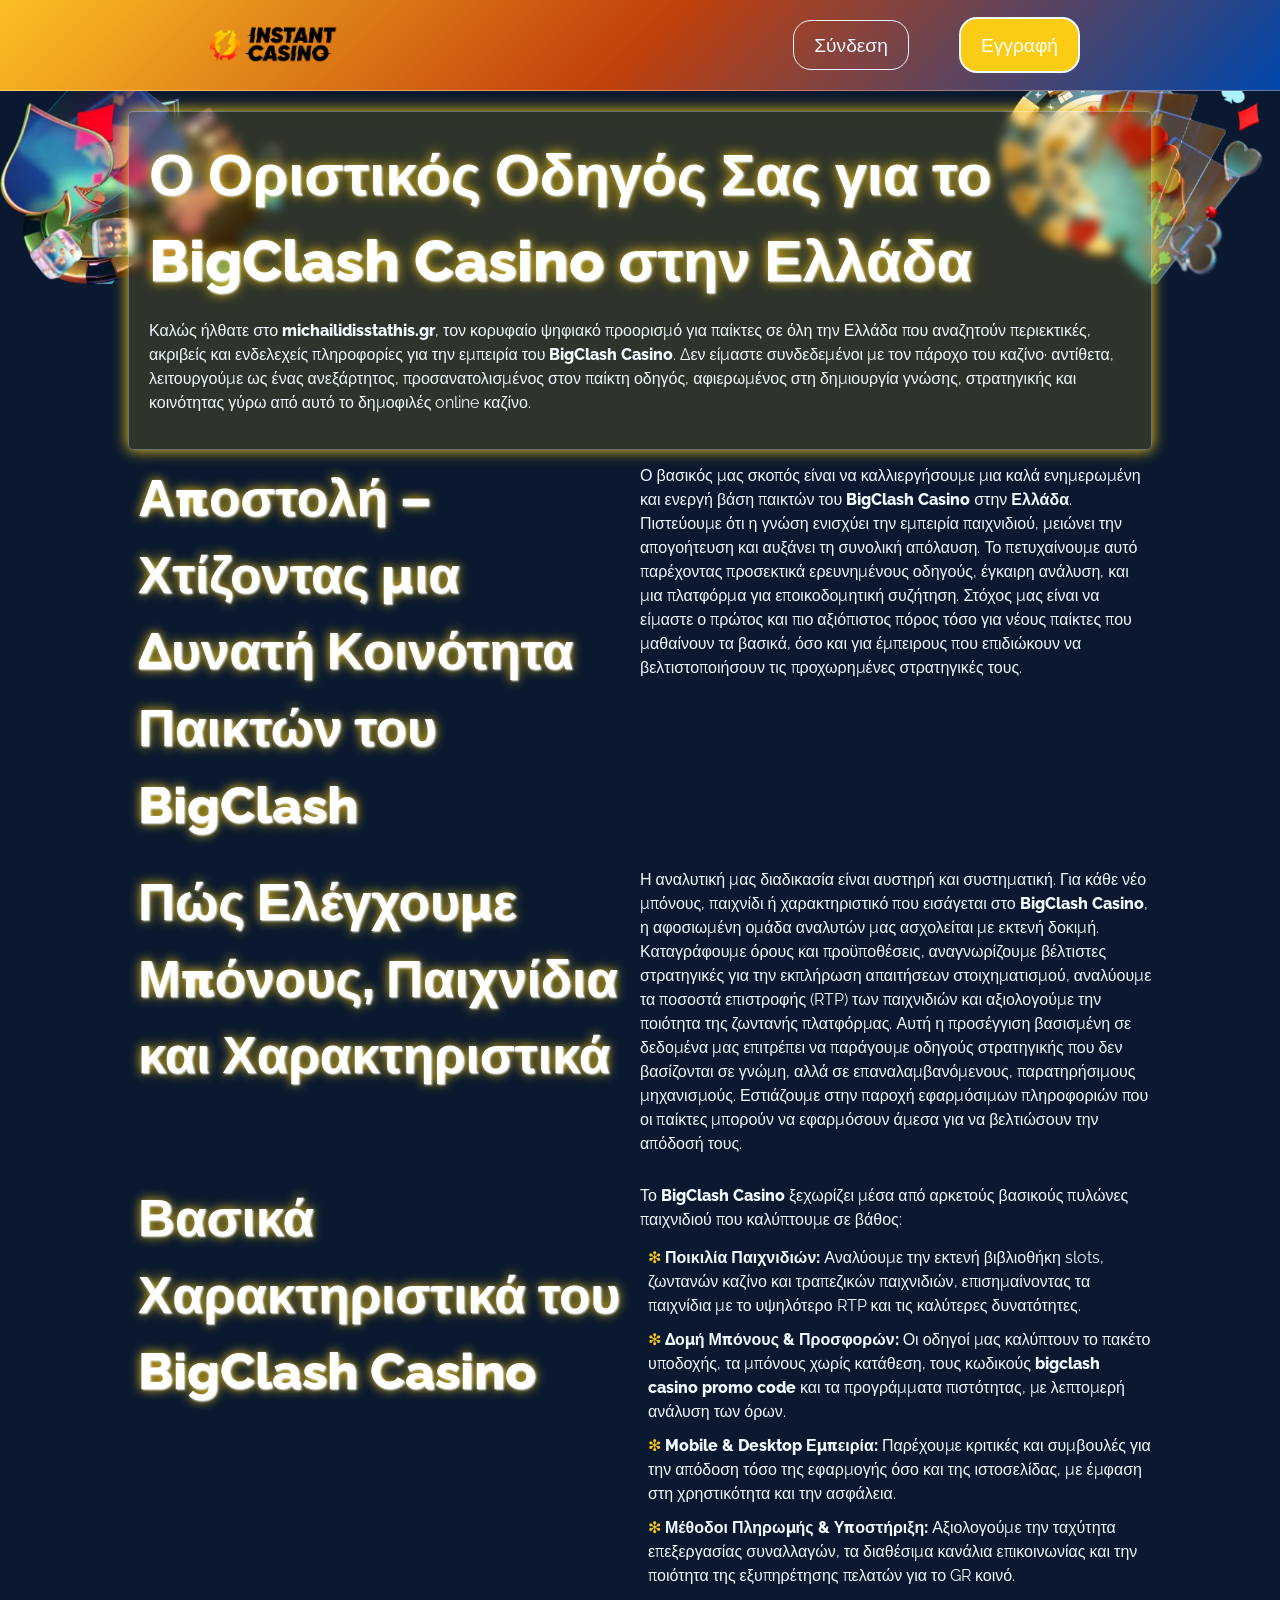
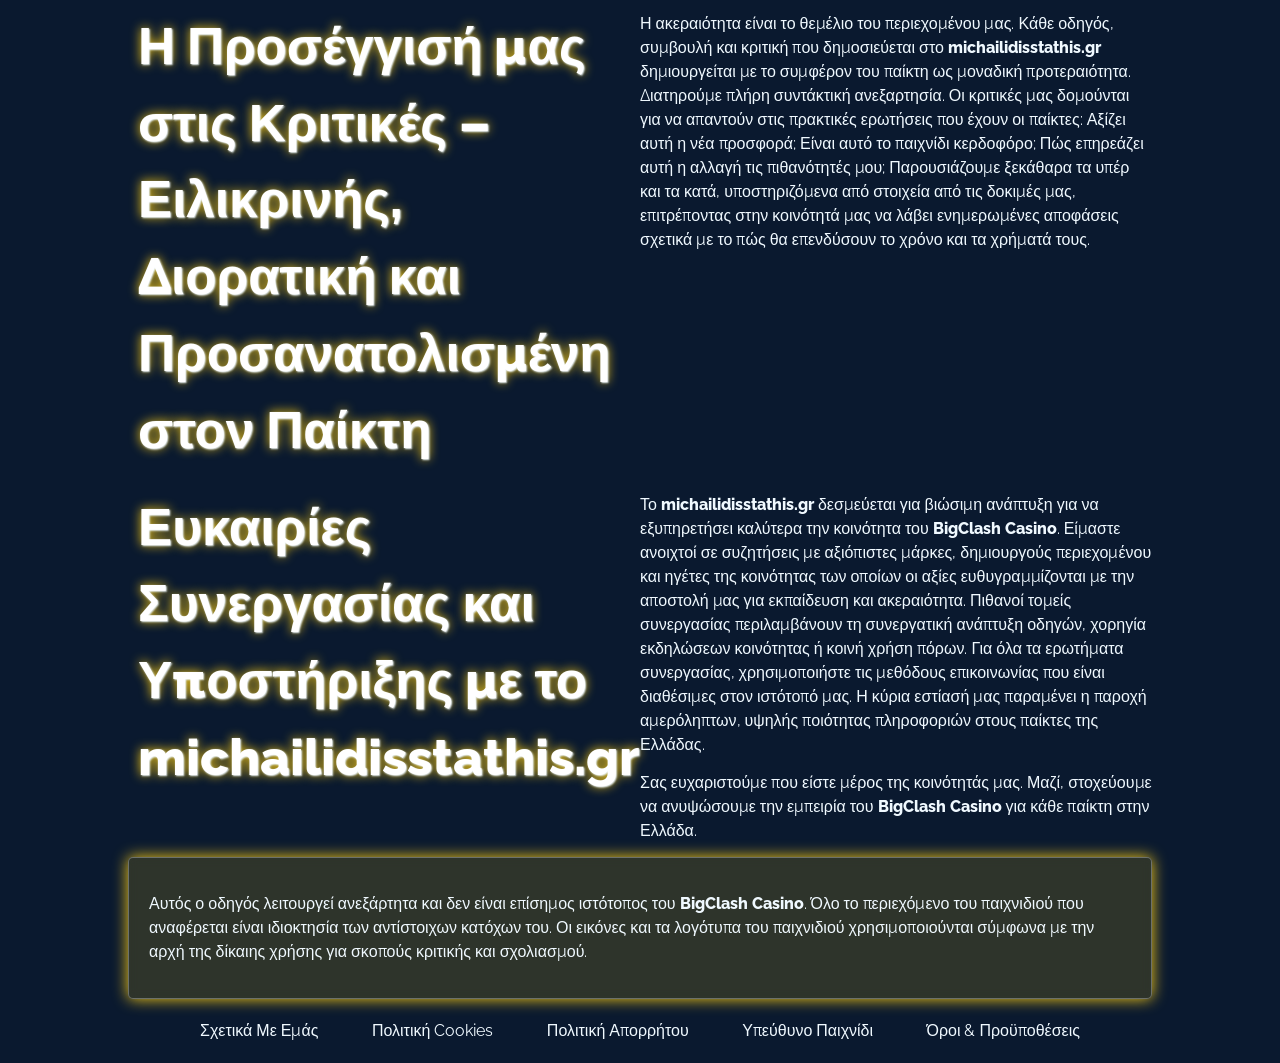
==== about-us/index.html @ 4bbc823c "add task" ====
<!DOCTYPE html>
<html lang="el">

<head>
    <meta charset="UTF-8" />
    <meta name="viewport" content="width=device-width, initial-scale=1.0" />
    <link rel="stylesheet" href="/style.css" />
    <link rel="shortcut icon" href="/favicon.ico" />

    <title>Ο Κορυφαίος Οδηγός για το BigClash Casino στην Ελλάδα</title>
    <meta name="description"
        content="Ανακαλύψτε τα πάντα για το BigClash Casino: συμβουλές, οδηγούς, στρατηγικές και τις τελευταίες ενημερώσεις για παίκτες σε όλη την Ελλάδα." />

    <link rel="canonical" href="https://michailidisstathis.gr/about-us/" />

    <meta name="twitter:card" content="summary" />
    <meta name="twitter:title" content="Ο Κορυφαίος Οδηγός για το BigClash Casino στην Ελλάδα" />
    <meta name="twitter:description"
        content="Ανακαλύψτε τα πάντα για το BigClash Casino: συμβουλές, οδηγούς, στρατηγικές και τις τελευταίες ενημερώσεις για παίκτες σε όλη την Ελλάδα." />

    <meta property="og:title" content="Ο Κορυφαίος Οδηγός για το BigClash Casino στην Ελλάδα" />
    <meta property="og:description"
        content="Ανακαλύψτε τα πάντα για το BigClash Casino: συμβουλές, οδηγούς, στρατηγικές και τις τελευταίες ενημερώσεις για παίκτες σε όλη την Ελλάδα." />
    <meta property="og:type" content="website" />
    <meta property="og:url" content="https://michailidisstathis.gr/about-us/" />

    <script type="application/ld+json">
        {
            "@context": "https://schema.org",
            "@type": "WebPage",
            "name": "Σχετικά Με Εμάς",
            "description": "Πληροφορίες σχετικά με τον οδηγό michailidisstathis.gr και την αποστολή του.",
            "url": "https://michailidisstathis.gr/about-us/"
        }
    </script>
</head>

<body>
    <header>
        <div class="logo">
            <a href="/"><img src="/img/logo.webp" alt="Logotype του Casino Guide για την Ελλάδα" width="160"
                    height="80" /></a>
        </div>
        <div class="header-btn">
            <a href="/play/" rel="nofollow" class="white-btn">Σύνδεση</a>
            <a href="/play/" rel="nofollow" class="green-btn">Εγγραφή</a>
        </div>
    </header>

    <main>
        <div class="wraper">
            <div class="promo">
                <h1>
                    Ο Οριστικός Οδηγός Σας για το BigClash Casino στην Ελλάδα
                </h1>
                <p class="txt">
                    Καλώς ήλθατε στο <strong>michailidisstathis.gr</strong>, τον κορυφαίο ψηφιακό προορισμό για
                    παίκτες σε όλη την Ελλάδα που αναζητούν περιεκτικές, ακριβείς και ενδελεχείς πληροφορίες για την
                    εμπειρία του <strong>BigClash Casino</strong>. Δεν είμαστε συνδεδεμένοι με τον πάροχο του καζίνο·
                    αντίθετα, λειτουργούμε ως ένας ανεξάρτητος, προσανατολισμένος στον παίκτη οδηγός, αφιερωμένος στη
                    δημιουργία γνώσης, στρατηγικής και κοινότητας γύρω από αυτό το δημοφιλές online καζίνο.
                </p>
            </div>

            <div class="flex">
                <div class="flex-content">
                    <h2>Αποστολή – Χτίζοντας μια Δυνατή Κοινότητα Παικτών του BigClash</h2>
                </div>
                <div class="flex-content">
                    <p class="txt">
                        Ο βασικός μας σκοπός είναι να καλλιεργήσουμε μια καλά ενημερωμένη και ενεργή βάση παικτών του
                        <strong>BigClash Casino</strong> στην <strong>Ελλάδα</strong>. Πιστεύουμε ότι η γνώση ενισχύει
                        την εμπειρία παιχνιδιού, μειώνει την απογοήτευση και αυξάνει τη συνολική απόλαυση. Το
                        πετυχαίνουμε αυτό παρέχοντας προσεκτικά ερευνημένους οδηγούς, έγκαιρη ανάλυση, και μια πλατφόρμα
                        για εποικοδομητική συζήτηση. Στόχος μας είναι να είμαστε ο πρώτος και πιο αξιόπιστος πόρος τόσο
                        για νέους παίκτες που μαθαίνουν τα βασικά, όσο και για έμπειρους που επιδιώκουν να
                        βελτιστοποιήσουν τις προχωρημένες στρατηγικές τους.
                    </p>
                </div>
            </div>

            <div class="flex">
                <div class="flex-content">
                    <h2>Πώς Ελέγχουμε Μπόνους, Παιχνίδια και Χαρακτηριστικά</h2>
                </div>
                <div class="flex-content">
                    <p class="txt">
                        Η αναλυτική μας διαδικασία είναι αυστηρή και συστηματική. Για κάθε νέο μπόνους, παιχνίδι ή
                        χαρακτηριστικό που εισάγεται στο <strong>BigClash Casino</strong>, η αφοσιωμένη ομάδα αναλυτών
                        μας ασχολείται με εκτενή δοκιμή. Καταγράφουμε όρους και προϋποθέσεις, αναγνωρίζουμε βέλτιστες
                        στρατηγικές για την εκπλήρωση απαιτήσεων στοιχηματισμού, αναλύουμε τα ποσοστά επιστροφής (RTP)
                        των παιχνιδιών και αξιολογούμε την ποιότητα της ζωντανής πλατφόρμας. Αυτή η προσέγγιση βασισμένη
                        σε δεδομένα μας επιτρέπει να παράγουμε οδηγούς στρατηγικής που δεν βασίζονται σε γνώμη, αλλά σε
                        επαναλαμβανόμενους, παρατηρήσιμους μηχανισμούς. Εστιάζουμε στην παροχή εφαρμόσιμων πληροφοριών
                        που οι παίκτες μπορούν να εφαρμόσουν άμεσα για να βελτιώσουν την απόδοσή τους.
                    </p>
                </div>
            </div>

            <div class="flex">
                <div class="flex-content">
                    <h2>Βασικά Χαρακτηριστικά του BigClash Casino</h2>
                </div>
                <div class="flex-content">
                    <p class="txt">
                        Το <strong>BigClash Casino</strong> ξεχωρίζει μέσα από αρκετούς βασικούς πυλώνες παιχνιδιού που
                        καλύπτουμε σε βάθος:
                    </p>
                    <ul>
                        <li><strong>Ποικιλία Παιχνιδιών:</strong> Αναλύουμε την εκτενή βιβλιοθήκη slots, ζωντανών καζίνο
                            και τραπεζικών παιχνιδιών, επισημαίνοντας τα παιχνίδια με το υψηλότερο RTP και τις καλύτερες
                            δυνατότητες.</li>
                        <li><strong>Δομή Μπόνους & Προσφορών:</strong> Οι οδηγοί μας καλύπτουν το πακέτο υποδοχής, τα
                            μπόνους χωρίς κατάθεση, τους κωδικούς <strong>bigclash casino promo code</strong> και τα
                            προγράμματα πιστότητας, με λεπτομερή ανάλυση των όρων.</li>
                        <li><strong>Mobile & Desktop Εμπειρία:</strong> Παρέχουμε κριτικές και συμβουλές για την απόδοση
                            τόσο της εφαρμογής όσο και της ιστοσελίδας, με έμφαση στη χρηστικότητα και την ασφάλεια.
                        </li>
                        <li><strong>Μέθοδοι Πληρωμής & Υποστήριξη:</strong> Αξιολογούμε την ταχύτητα επεξεργασίας
                            συναλλαγών, τα διαθέσιμα κανάλια επικοινωνίας και την ποιότητα της εξυπηρέτησης πελατών για
                            το GR κοινό.</li>
                    </ul>
                </div>
            </div>

            <div class="flex">
                <div class="flex-content">
                    <h2>Η Προσέγγισή μας στις Κριτικές – Ειλικρινής, Διορατική και Προσανατολισμένη στον Παίκτη</h2>
                </div>
                <div class="flex-content">
                    <p class="txt">
                        Η ακεραιότητα είναι το θεμέλιο του περιεχομένου μας. Κάθε οδηγός, συμβουλή και κριτική που
                        δημοσιεύεται στο <strong>michailidisstathis.gr</strong> δημιουργείται με το συμφέρον του
                        παίκτη ως μοναδική προτεραιότητα. Διατηρούμε πλήρη συντάκτική ανεξαρτησία. Οι κριτικές μας
                        δομούνται για να απαντούν στις πρακτικές ερωτήσεις που έχουν οι παίκτες: Αξίζει αυτή η νέα
                        προσφορά; Είναι αυτό το παιχνίδι κερδοφόρο; Πώς επηρεάζει αυτή η αλλαγή τις πιθανότητές μου;
                        Παρουσιάζουμε ξεκάθαρα τα υπέρ και τα κατά, υποστηριζόμενα από στοιχεία από τις δοκιμές μας,
                        επιτρέποντας στην κοινότητά μας να λάβει ενημερωμένες αποφάσεις σχετικά με το πώς θα επενδύσουν
                        το χρόνο και τα χρήματά τους.
                    </p>
                </div>
            </div>

            <div class="flex">
                <div class="flex-content">
                    <h2>Ευκαιρίες Συνεργασίας και Υποστήριξης με το michailidisstathis.gr</h2>
                </div>
                <div class="flex-content">
                    <p class="txt">
                        Το <strong>michailidisstathis.gr</strong> δεσμεύεται για βιώσιμη ανάπτυξη για να εξυπηρετήσει
                        καλύτερα την κοινότητα του <strong>BigClash Casino</strong>. Είμαστε ανοιχτοί σε συζητήσεις με
                        αξιόπιστες μάρκες, δημιουργούς περιεχομένου και ηγέτες της κοινότητας των οποίων οι αξίες
                        ευθυγραμμίζονται με την αποστολή μας για εκπαίδευση και ακεραιότητα. Πιθανοί τομείς συνεργασίας
                        περιλαμβάνουν τη συνεργατική ανάπτυξη οδηγών, χορηγία εκδηλώσεων κοινότητας ή κοινή χρήση πόρων.
                        Για όλα τα ερωτήματα συνεργασίας, χρησιμοποιήστε τις μεθόδους επικοινωνίας που είναι διαθέσιμες
                        στον ιστότοπό μας. Η κύρια εστίασή μας παραμένει η παροχή αμερόληπτων, υψηλής ποιότητας
                        πληροφοριών στους παίκτες της Ελλάδας.
                    </p>
                    <p class="txt">
                        Σας ευχαριστούμε που είστε μέρος της κοινότητάς μας. Μαζί, στοχεύουμε να ανυψώσουμε την εμπειρία
                        του <strong>BigClash Casino</strong> για κάθε παίκτη στην Ελλάδα.
                    </p>
                </div>
            </div>

            <div class="promo">
                <p class="txt">
                    Αυτός ο οδηγός λειτουργεί ανεξάρτητα και δεν είναι επίσημος ιστότοπος του <strong>BigClash
                        Casino</strong>. Όλο το περιεχόμενο του παιχνιδιού που αναφέρεται είναι ιδιοκτησία των
                    αντίστοιχων κατόχων του. Οι εικόνες και τα λογότυπα του παιχνιδιού χρησιμοποιούνται σύμφωνα με την
                    αρχή της δίκαιης χρήσης για σκοπούς κριτικής και σχολιασμού.
                </p>
            </div>
        </div>
    </main>

    <footer>
        <div class="flex">
            <a href="/about-us/">Σχετικά Με Εμάς</a>
            <a href="/cookie-policy/">Πολιτική Cookies</a>
            <a href="/privacy-policy/">Πολιτική Απορρήτου</a>
            <a href="/responsible-gambling/">Υπεύθυνο Παιχνίδι</a>
            <a href="/terms-and-conditions/">Όροι & Προϋποθέσεις</a>
        </div>
    </footer>
</body>

</html>
---- style.css ----
@font-face {
	font-family: 'Raleway';
	src: url('./font/Raleway-Regular.ttf') format('woff2');
	font-weight: 400;
	font-style: normal;
}

@font-face {
	font-family: 'Raleway';
	src: url('./font/Raleway-Medium.ttf') format('woff2');
	font-weight: 500;
	font-style: normal;
}

@font-face {
	font-family: 'Raleway';
	src: url('./font/Raleway-SemiBold.ttf') format('woff2');
	font-weight: 600;
	font-style: normal;
}

@font-face {
	font-family: 'Raleway';
	src: url('./font/Raleway-ExtraBold.ttf') format('woff2');
	font-weight: 800;
	font-style: normal;
}

:root {
	--background: #0a192f;
	--header: linear-gradient(-45deg, #0047ab, #c2410c, #fbbf24);
	--btn: #facc15;
	--promo: rgba(250, 204, 21, 0.15);
	--table: rgba(16, 32, 60, 0.9);
	--white: #f0f9ff;
	--black: #081221;
	--title: #ffffff;
}

* {
	margin: 0;
	padding: 0;
	box-sizing: border-box;
	scroll-behavior: smooth;
}

a {
	text-decoration: none;
	color: inherit;
	transition: all 0.4s ease-in-out;
}

img,
video {
	max-width: 100%;
	height: auto;
	display: block;
}

button {
	all: unset;
	cursor: pointer;
	box-sizing: border-box;
}

input,
textarea,
button,
select {
	font: inherit;
	border: none;
	outline: none;
}

body {
	font-family: 'Raleway', sans-serif;
	font-size: 1rem;
	line-height: 1.5;
	background-color: var(--background);
	color: var(--white);
	box-sizing: border-box;
	background-image: url(./img/layer.webp);
	background-repeat: no-repeat;
	background-size: 100% auto;
}

ol,
ul {
	list-style-position: inside;
	padding-left: 8px;
}

ul li {
	list-style: none;
}

ul li::before {
	content: '❇ ';
	color: var(--btn);
}

h1,
h2,
h3,
h4,
h5,
h6 {
	font-weight: 600;
	color: var(--title);
	text-shadow:
		1px 1px 2px var(--white),
		0 0 0.2em var(--btn);
}

h1 {
	font-size: 3.6rem;
	font-weight: 800;
}

header {
	padding: 10px 200px;
	display: flex;
	align-items: center;
	justify-content: space-between;
	background: var(--header);
	backdrop-filter: blur(2px);
	border-bottom: 1px solid rgba(255, 255, 255, 0.3);
	max-width: 100vw;
	margin: 0 auto;
	margin-bottom: 20px;
	position: sticky;
	top: 0;
	overflow: hidden;
	z-index: 200;
}

header::after {
	content: '';
	position: absolute;
	top: 0;
	left: -150%;
	width: 50%;
	height: 100%;
	background: linear-gradient(to right, transparent, rgba(255, 255, 255, 0.2), transparent);
	transform: skewX(-25deg);
	animation: shine 6s infinite;
}

@keyframes shine {
	0% {
		left: -150%;
	}
	20% {
		left: 150%;
	}
	100% {
		left: 150%;
	}
}

header img {
	width: 140px;
	height: auto;
}

.header-btn {
	display: flex;
	align-items: center;
	justify-content: space-between;
}

.white-btn {
	padding: 10px 20px;
	font-size: 1.2rem;
	border: 1px solid var(--white);
	color: var(--white);
	border-radius: 18px;
	margin-right: 50px;
}

.green-btn {
	padding: 12px 20px;
	font-size: 1.2rem;
	background-color: var(--btn);
	color: var(--title);
	border: 2px solid var(--white);
	border-radius: 18px;
	text-align: center;
}

.white-btn:hover,
.green-btn:hover {
	background-color: var(--white);
	color: var(--black);
	box-shadow: 5px 3px 5px var(--table);
}

.wraper {
	max-width: 80%;
	margin: 0 auto;
}

.promo {
	position: relative;
	background-color: var(--promo);
	display: flex;
	flex-wrap: wrap;
	border: 1px solid rgba(255, 255, 255, 0.3);
	box-shadow: 0 0 15px var(--btn);
	backdrop-filter: blur(5px);
	border-radius: 5px;
	padding: 20px;
	overflow: hidden;
}

.blob {
	position: absolute;
	right: 10%;
	bottom: 1%;
	width: 100px;
	height: 100px;
	background: var(--header);
	box-shadow:
		0 0 50px rgba(185, 21, 250, 0.4),
		inset 10px -10px 20px rgba(0, 0, 0, 0.1);
	border-radius: 60% 40% 30% 70% / 60% 30% 70% 40%;
	animation:
		morph 8s ease-in-out infinite,
		float 12s ease-in-out infinite;

	filter: blur(1px);
	z-index: -1;
}

@keyframes morph {
	0% {
		border-radius: 60% 40% 30% 70% / 60% 30% 70% 40%;
	}
	25% {
		border-radius: 45% 55% 50% 50% / 55% 45% 55% 45%;
	}
	50% {
		border-radius: 30% 70% 70% 30% / 30% 30% 70% 70%;
	}
	75% {
		border-radius: 55% 45% 40% 60% / 45% 55% 45% 55%;
	}
	100% {
		border-radius: 60% 40% 30% 70% / 60% 30% 70% 40%;
	}
}

@keyframes float {
	0%,
	100% {
		transform: translate(0, 0) rotate(0deg);
	}
	33% {
		transform: translate(30px, -50px) rotate(5deg);
	}
	66% {
		transform: translate(-20px, 20px) rotate(-5deg);
	}
}

.txt,
blockquote {
	font-size: 1rem;
	margin: 14px 0;
}

.table-wrapper {
	overflow-x: auto;
	margin-top: 1.5rem;
	border-radius: var(--border-radius);
	width: 100%;
}

.table-wrapper table {
	width: 100%;
	min-width: 320px;
	font-size: 1rem;
	margin: 40px auto;
	border-collapse: separate;
	border-spacing: 0;
}

table thead th:first-child {
	border-top-left-radius: 12px;
	border-bottom-left-radius: 12px;
}

table thead th:last-child {
	border-top-right-radius: 12px;
	border-bottom-right-radius: 12px;
}

table thead th {
	background-color: var(--table);
	padding: 12px 16px;
	text-align: left;
}

tr td {
	text-align: start;
	padding: 8px 10px;
}
tr:nth-child(even) {
	background-color: var(--table);
	padding: 4px 10px;
}

table tbody tr td:first-child {
	border-top-left-radius: 12px;
	border-bottom-left-radius: 12px;
}

table tbody tr td:last-child {
	border-top-right-radius: 12px;
	border-bottom-right-radius: 12px;
}

.flex {
	display: flex;
	align-items: start;
	justify-content: space-between;
}

.flex-content {
	width: 50%;
}

h2 {
	font-size: 3.2rem;
	font-weight: 800;
	margin: 10px;
}

h3 {
	font-size: 3rem;
	font-weight: 600;
	margin: 10px;
}

ul li {
	margin: 10px 0;
}

.bonus-table {
	border-collapse: separate;
	border-spacing: 0 4px;
	width: 100%;
	font-family: sans-serif;
	color: var(--white);
	margin: 10px 0;
}

.bonus-table thead th {
	background-color: var(--table);
	padding: 12px 16px;
	text-align: left;
}

.bonus-table thead th:first-child {
	border-top-left-radius: 12px;
	border-bottom-left-radius: 12px;
}

.bonus-table thead th:last-child {
	border-top-right-radius: 12px;
	border-bottom-right-radius: 12px;
}

.bonus-table tbody td {
	padding: 12px 16px;
}

.bonus-table tbody tr {
	overflow: hidden;
	border-radius: 12px;
}

.bonus-table thead th:first-child,
.bonus-table tbody td:first-child {
	width: 30%;
}

.bonus-table thead th:last-child,
.bonus-table tbody td:last-child {
	width: 70%;
}

/* qa section */
.faq-section {
	display: flex;
	flex-direction: column;
	align-items: center;
	justify-content: center;
	margin: 0 auto;
	width: 100%;
	padding: 10px 10px;
}

.qa-scontent-title {
	margin: 10px auto;
	border: 1px solid var(--btn);
	border-radius: 20px;
	width: 80%;
	padding: 10px 20px;
}

.qa-title {
	width: 100%;
	position: relative;
	margin: 0;
	padding: 8px 4px 18px 40px;
	display: block;
	cursor: pointer;
}

.qa-scontent-title h3 {
	font-size: 1.5rem;
}

.qa-answaer {
	font-size: 18px;
	padding: 0px 8px;
	margin: 0 10px;
}

footer {
	padding: 20px 200px;
	font-size: 1rem;
}

footer a:hover {
	color: var(--btn);
}

.active {
	color: var(--btn);
}

@media (max-width: 1024px) {
	header {
		justify-content: space-around;
		padding: 10px;
		margin-bottom: 10px;
	}

	header img {
		width: 80px;
		height: auto;
	}

	.white-btn {
		padding: 6px 10px;
		font-size: 0.9rem;
		border: 1px solid var(--white);
		border-radius: 10px;
		margin-right: 10px;
		text-align: center;
	}

	.green-btn {
		padding: 4px 8px;
		font-size: 0.9rem;
		background-color: var(--btn);
		border-radius: 10px;
		text-align: center;
	}

	.white-btn:hover,
	.green-btn:hover {
		background-color: var(--white);
		color: var(--black);
	}

	.wraper {
		max-width: 96%;
		margin: 4px auto;
		padding: 4px 8px;
	}

	.promo {
		width: 100%;
		padding: 8px;
		margin: 0 auto;
		display: flex;
		flex-direction: column;
		align-items: stretch;
		border-radius: 18px 10% 18px 18px;
	}

	h1 {
		font-size: 1.4rem;
	}

	h2 {
		font-size: 1.6rem;
		margin: 4px auto;
	}

	h3 {
		font-size: 1.2rem;
		margin: 4px auto;
	}

	.flex {
		flex-direction: column;
		width: 100%;
	}

	.flex-content {
		width: 100%;
	}

	.bonus-table {
		font-size: 0.8rem;
	}
	.bonus-table thead th {
		padding: 6px 10px;
	}

	.bonus-table tbody td {
		padding: 6px 10px;
	}

	/* qa section */
	.faq-section {
		display: flex;
		flex-direction: column;
		align-items: center;
		justify-content: center;
		margin: 0 auto;
		width: 100%;
		padding: 10px 10px;
	}

	.qa-scontent-title {
		margin: 10px auto;
		border: 1px solid var(--btn);
		border-radius: 16px;
		width: 100%;
	}

	.qa-scontent-title h3 {
		font-size: 1rem;
	}

	.qa-answaer {
		font-size: 0.8rem;
		padding: 0px 6px;
	}

	footer {
		font-size: 0.9rem;
		flex-direction: column;
		padding: 10px;
	}

	footer a {
		margin: 6px auto;
	}
}
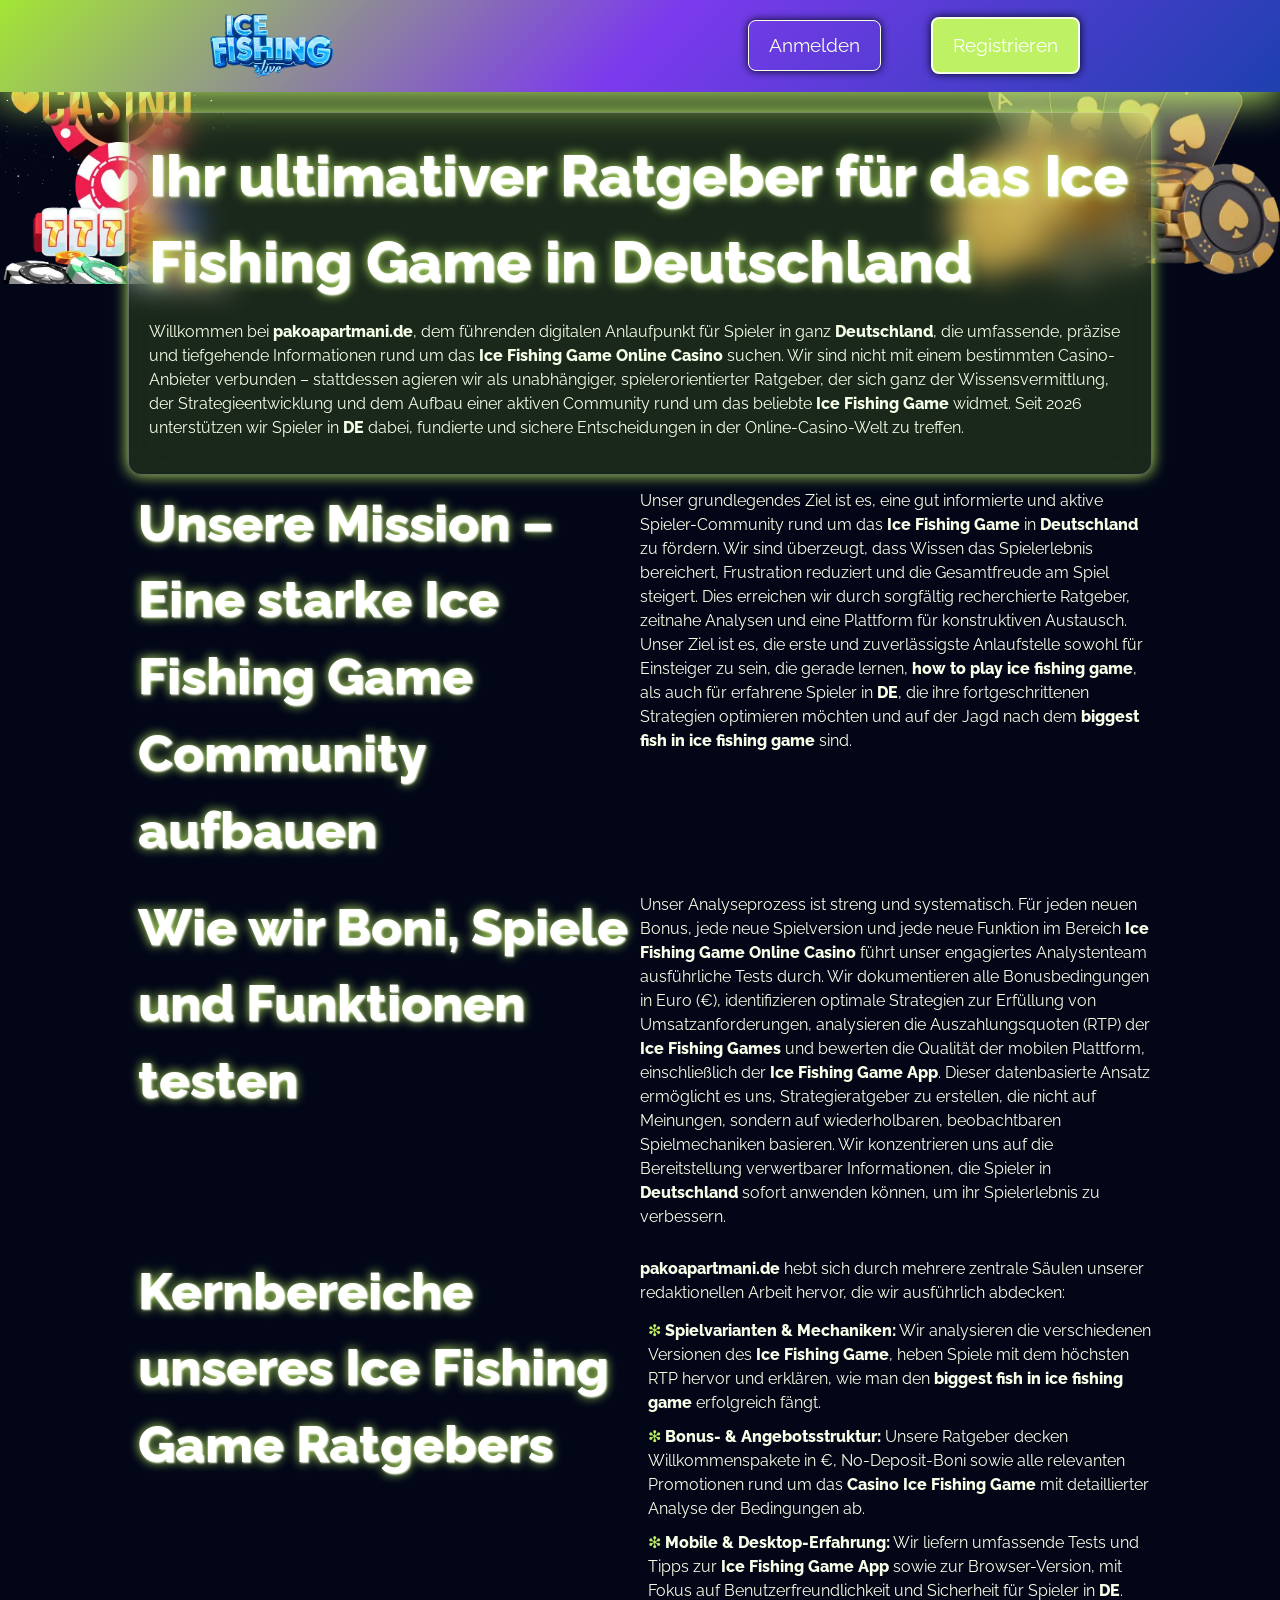
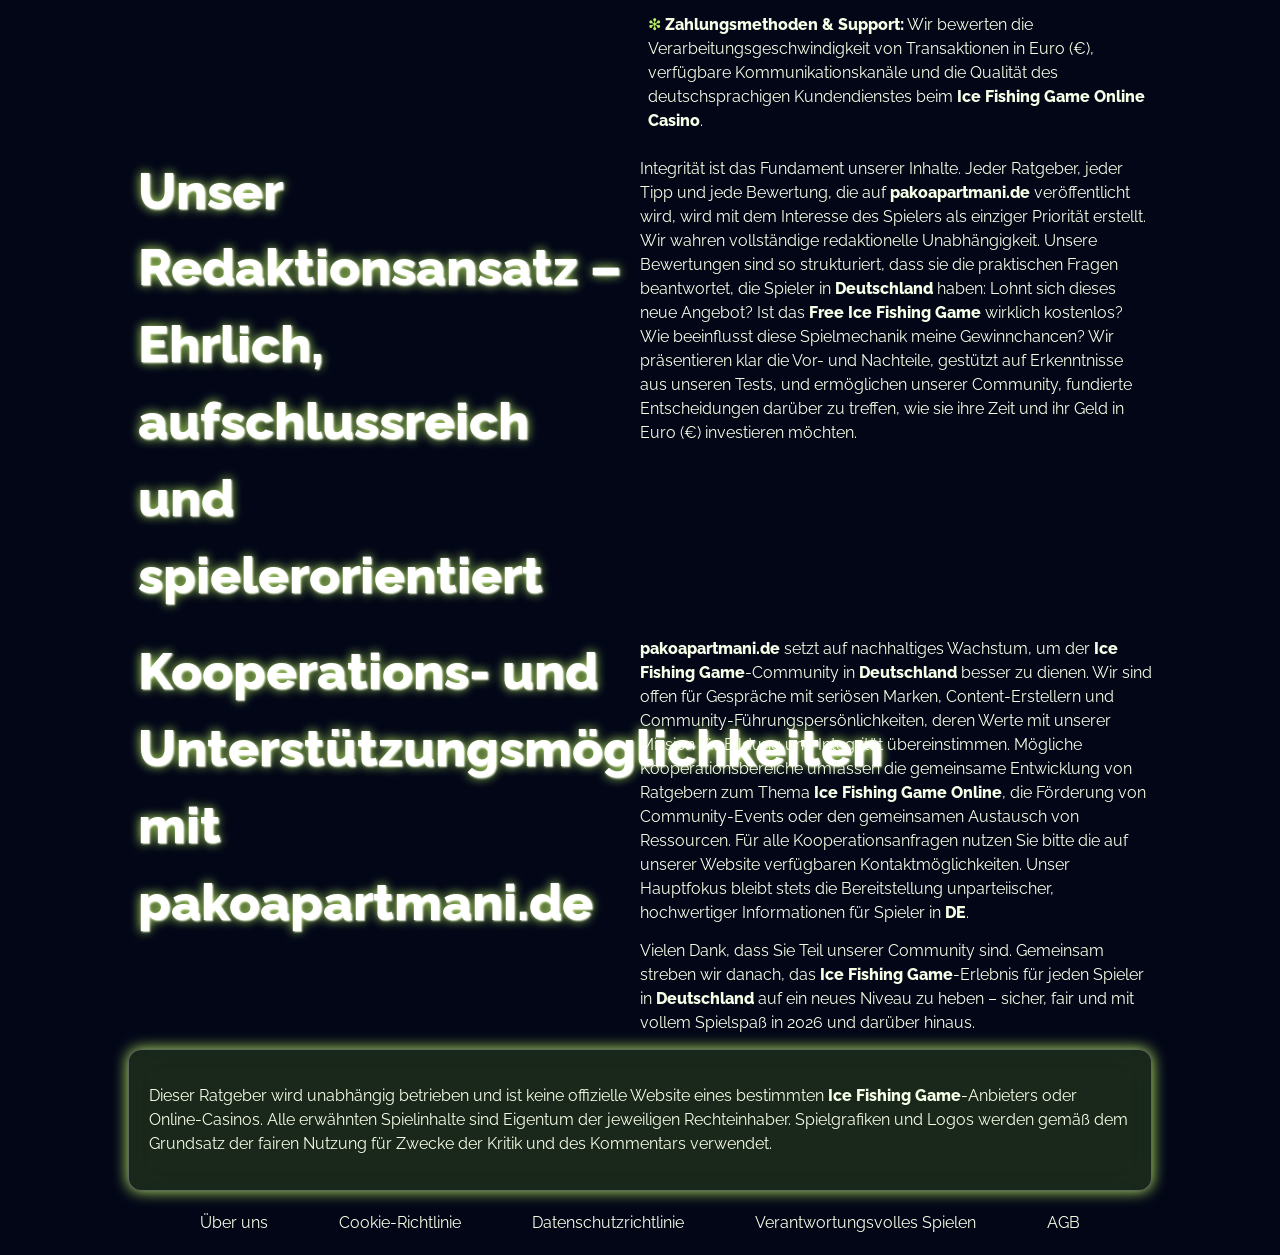
==== commit c83750ee: "add new info & style" ====
--- a/about-us/index.html
+++ b/about-us/index.html
@@ -1,5 +1,5 @@
 <!DOCTYPE html>
-<html lang="el">
+<html lang="de">
 
 <head>
     <meta charset="UTF-8" />
@@ -7,30 +7,30 @@
     <link rel="stylesheet" href="/style.css" />
     <link rel="shortcut icon" href="/favicon.ico" />
 
-    <title>Ο Κορυφαίος Οδηγός για το BigClash Casino στην Ελλάδα</title>
+    <title>Über uns – Ice Fishing Game Casino Guide für Deutschland 2026</title>
     <meta name="description"
-        content="Ανακαλύψτε τα πάντα για το BigClash Casino: συμβουλές, οδηγούς, στρατηγικές και τις τελευταίες ενημερώσεις για παίκτες σε όλη την Ελλάδα." />
-
-    <link rel="canonical" href="https://michailidisstathis.gr/about-us/" />
+        content="Erfahren Sie alles über pakoapartmani.de: unsere Mission, Redaktionsprozesse und wie wir deutschen Spielern helfen, das beste Ice Fishing Game Online Casino zu finden." />
+
+    <link rel="canonical" href="https://www.pakoapartmani.de/about-us/" />
 
     <meta name="twitter:card" content="summary" />
-    <meta name="twitter:title" content="Ο Κορυφαίος Οδηγός για το BigClash Casino στην Ελλάδα" />
+    <meta name="twitter:title" content="Über uns – Ice Fishing Game Casino Guide für Deutschland 2026" />
     <meta name="twitter:description"
-        content="Ανακαλύψτε τα πάντα για το BigClash Casino: συμβουλές, οδηγούς, στρατηγικές και τις τελευταίες ενημερώσεις για παίκτες σε όλη την Ελλάδα." />
-
-    <meta property="og:title" content="Ο Κορυφαίος Οδηγός για το BigClash Casino στην Ελλάδα" />
+        content="Erfahren Sie alles über pakoapartmani.de: unsere Mission, Redaktionsprozesse und wie wir deutschen Spielern helfen, das beste Ice Fishing Game Online Casino zu finden." />
+
+    <meta property="og:title" content="Über uns – Ice Fishing Game Casino Guide für Deutschland 2026" />
     <meta property="og:description"
-        content="Ανακαλύψτε τα πάντα για το BigClash Casino: συμβουλές, οδηγούς, στρατηγικές και τις τελευταίες ενημερώσεις για παίκτες σε όλη την Ελλάδα." />
+        content="Erfahren Sie alles über pakoapartmani.de: unsere Mission, Redaktionsprozesse und wie wir deutschen Spielern helfen, das beste Ice Fishing Game Online Casino zu finden." />
     <meta property="og:type" content="website" />
-    <meta property="og:url" content="https://michailidisstathis.gr/about-us/" />
+    <meta property="og:url" content="https://www.pakoapartmani.de/about-us/" />
 
     <script type="application/ld+json">
         {
             "@context": "https://schema.org",
             "@type": "WebPage",
-            "name": "Σχετικά Με Εμάς",
-            "description": "Πληροφορίες σχετικά με τον οδηγό michailidisstathis.gr και την αποστολή του.",
-            "url": "https://michailidisstathis.gr/about-us/"
+            "name": "Über uns",
+            "description": "Informationen über den Casino-Ratgeber pakoapartmani.de und seine Mission für Spieler in Deutschland.",
+            "url": "https://www.pakoapartmani.de/about-us/"
         }
     </script>
 </head>
@@ -38,12 +38,11 @@
 <body>
     <header>
         <div class="logo">
-            <a href="/"><img src="/img/logo.webp" alt="Logotype του Casino Guide για την Ελλάδα" width="160"
-                    height="80" /></a>
+            <a href="/"><img src="/img/logo.webp" alt="Casino Guide Logo für Deutschland" width="160" height="80" /></a>
         </div>
         <div class="header-btn">
-            <a href="/play/" rel="nofollow" class="white-btn">Σύνδεση</a>
-            <a href="/play/" rel="nofollow" class="green-btn">Εγγραφή</a>
+            <a href="/play/" rel="nofollow" class="white-btn">Anmelden</a>
+            <a href="/play/" rel="nofollow" class="green-btn">Registrieren</a>
         </div>
     </header>
 
@@ -51,124 +50,162 @@
         <div class="wraper">
             <div class="promo">
                 <h1>
-                    Ο Οριστικός Οδηγός Σας για το BigClash Casino στην Ελλάδα
+                    Ihr ultimativer Ratgeber für das Ice Fishing Game in Deutschland
                 </h1>
                 <p class="txt">
-                    Καλώς ήλθατε στο <strong>michailidisstathis.gr</strong>, τον κορυφαίο ψηφιακό προορισμό για
-                    παίκτες σε όλη την Ελλάδα που αναζητούν περιεκτικές, ακριβείς και ενδελεχείς πληροφορίες για την
-                    εμπειρία του <strong>BigClash Casino</strong>. Δεν είμαστε συνδεδεμένοι με τον πάροχο του καζίνο·
-                    αντίθετα, λειτουργούμε ως ένας ανεξάρτητος, προσανατολισμένος στον παίκτη οδηγός, αφιερωμένος στη
-                    δημιουργία γνώσης, στρατηγικής και κοινότητας γύρω από αυτό το δημοφιλές online καζίνο.
+                    Willkommen bei <strong>pakoapartmani.de</strong>, dem führenden digitalen Anlaufpunkt für Spieler in
+                    ganz
+                    <strong>Deutschland</strong>, die umfassende, präzise und tiefgehende Informationen rund um das
+                    <strong>Ice Fishing Game Online Casino</strong> suchen. Wir sind nicht mit einem bestimmten
+                    Casino-Anbieter
+                    verbunden – stattdessen agieren wir als unabhängiger, spielerorientierter Ratgeber, der sich ganz
+                    der
+                    Wissensvermittlung, der Strategieentwicklung und dem Aufbau einer aktiven Community rund um das
+                    beliebte
+                    <strong>Ice Fishing Game</strong> widmet. Seit 2026 unterstützen wir Spieler in <strong>DE</strong>
+                    dabei,
+                    fundierte und sichere Entscheidungen in der Online-Casino-Welt zu treffen.
                 </p>
             </div>
 
             <div class="flex">
                 <div class="flex-content">
-                    <h2>Αποστολή – Χτίζοντας μια Δυνατή Κοινότητα Παικτών του BigClash</h2>
-                </div>
-                <div class="flex-content">
-                    <p class="txt">
-                        Ο βασικός μας σκοπός είναι να καλλιεργήσουμε μια καλά ενημερωμένη και ενεργή βάση παικτών του
-                        <strong>BigClash Casino</strong> στην <strong>Ελλάδα</strong>. Πιστεύουμε ότι η γνώση ενισχύει
-                        την εμπειρία παιχνιδιού, μειώνει την απογοήτευση και αυξάνει τη συνολική απόλαυση. Το
-                        πετυχαίνουμε αυτό παρέχοντας προσεκτικά ερευνημένους οδηγούς, έγκαιρη ανάλυση, και μια πλατφόρμα
-                        για εποικοδομητική συζήτηση. Στόχος μας είναι να είμαστε ο πρώτος και πιο αξιόπιστος πόρος τόσο
-                        για νέους παίκτες που μαθαίνουν τα βασικά, όσο και για έμπειρους που επιδιώκουν να
-                        βελτιστοποιήσουν τις προχωρημένες στρατηγικές τους.
-                    </p>
-                </div>
-            </div>
-
-            <div class="flex">
-                <div class="flex-content">
-                    <h2>Πώς Ελέγχουμε Μπόνους, Παιχνίδια και Χαρακτηριστικά</h2>
-                </div>
-                <div class="flex-content">
-                    <p class="txt">
-                        Η αναλυτική μας διαδικασία είναι αυστηρή και συστηματική. Για κάθε νέο μπόνους, παιχνίδι ή
-                        χαρακτηριστικό που εισάγεται στο <strong>BigClash Casino</strong>, η αφοσιωμένη ομάδα αναλυτών
-                        μας ασχολείται με εκτενή δοκιμή. Καταγράφουμε όρους και προϋποθέσεις, αναγνωρίζουμε βέλτιστες
-                        στρατηγικές για την εκπλήρωση απαιτήσεων στοιχηματισμού, αναλύουμε τα ποσοστά επιστροφής (RTP)
-                        των παιχνιδιών και αξιολογούμε την ποιότητα της ζωντανής πλατφόρμας. Αυτή η προσέγγιση βασισμένη
-                        σε δεδομένα μας επιτρέπει να παράγουμε οδηγούς στρατηγικής που δεν βασίζονται σε γνώμη, αλλά σε
-                        επαναλαμβανόμενους, παρατηρήσιμους μηχανισμούς. Εστιάζουμε στην παροχή εφαρμόσιμων πληροφοριών
-                        που οι παίκτες μπορούν να εφαρμόσουν άμεσα για να βελτιώσουν την απόδοσή τους.
-                    </p>
-                </div>
-            </div>
-
-            <div class="flex">
-                <div class="flex-content">
-                    <h2>Βασικά Χαρακτηριστικά του BigClash Casino</h2>
-                </div>
-                <div class="flex-content">
-                    <p class="txt">
-                        Το <strong>BigClash Casino</strong> ξεχωρίζει μέσα από αρκετούς βασικούς πυλώνες παιχνιδιού που
-                        καλύπτουμε σε βάθος:
+                    <h2>Unsere Mission – Eine starke Ice Fishing Game Community aufbauen</h2>
+                </div>
+                <div class="flex-content">
+                    <p class="txt">
+                        Unser grundlegendes Ziel ist es, eine gut informierte und aktive Spieler-Community rund um das
+                        <strong>Ice Fishing Game</strong> in <strong>Deutschland</strong> zu fördern. Wir sind
+                        überzeugt,
+                        dass Wissen das Spielerlebnis bereichert, Frustration reduziert und die Gesamtfreude am Spiel
+                        steigert. Dies erreichen wir durch sorgfältig recherchierte Ratgeber, zeitnahe Analysen und eine
+                        Plattform für konstruktiven Austausch. Unser Ziel ist es, die erste und zuverlässigste
+                        Anlaufstelle
+                        sowohl für Einsteiger zu sein, die gerade lernen, <strong>how to play ice fishing game</strong>,
+                        als
+                        auch für erfahrene Spieler in <strong>DE</strong>, die ihre fortgeschrittenen Strategien
+                        optimieren
+                        möchten und auf der Jagd nach dem <strong>biggest fish in ice fishing game</strong> sind.
+                    </p>
+                </div>
+            </div>
+
+            <div class="flex">
+                <div class="flex-content">
+                    <h2>Wie wir Boni, Spiele und Funktionen testen</h2>
+                </div>
+                <div class="flex-content">
+                    <p class="txt">
+                        Unser Analyseprozess ist streng und systematisch. Für jeden neuen Bonus, jede neue Spielversion
+                        und
+                        jede neue Funktion im Bereich <strong>Ice Fishing Game Online Casino</strong> führt unser
+                        engagiertes
+                        Analystenteam ausführliche Tests durch. Wir dokumentieren alle Bonusbedingungen in Euro (€),
+                        identifizieren optimale Strategien zur Erfüllung von Umsatzanforderungen, analysieren die
+                        Auszahlungsquoten (RTP) der <strong>Ice Fishing Games</strong> und bewerten die Qualität der
+                        mobilen
+                        Plattform, einschließlich der <strong>Ice Fishing Game App</strong>. Dieser datenbasierte Ansatz
+                        ermöglicht es uns, Strategieratgeber zu erstellen, die nicht auf Meinungen, sondern auf
+                        wiederholbaren, beobachtbaren Spielmechaniken basieren. Wir konzentrieren uns auf die
+                        Bereitstellung
+                        verwertbarer Informationen, die Spieler in <strong>Deutschland</strong> sofort anwenden können,
+                        um
+                        ihr Spielerlebnis zu verbessern.
+                    </p>
+                </div>
+            </div>
+
+            <div class="flex">
+                <div class="flex-content">
+                    <h2>Kernbereiche unseres Ice Fishing Game Ratgebers</h2>
+                </div>
+                <div class="flex-content">
+                    <p class="txt">
+                        <strong>pakoapartmani.de</strong> hebt sich durch mehrere zentrale Säulen unserer redaktionellen
+                        Arbeit hervor, die wir ausführlich abdecken:
                     </p>
                     <ul>
-                        <li><strong>Ποικιλία Παιχνιδιών:</strong> Αναλύουμε την εκτενή βιβλιοθήκη slots, ζωντανών καζίνο
-                            και τραπεζικών παιχνιδιών, επισημαίνοντας τα παιχνίδια με το υψηλότερο RTP και τις καλύτερες
-                            δυνατότητες.</li>
-                        <li><strong>Δομή Μπόνους & Προσφορών:</strong> Οι οδηγοί μας καλύπτουν το πακέτο υποδοχής, τα
-                            μπόνους χωρίς κατάθεση, τους κωδικούς <strong>bigclash casino promo code</strong> και τα
-                            προγράμματα πιστότητας, με λεπτομερή ανάλυση των όρων.</li>
-                        <li><strong>Mobile & Desktop Εμπειρία:</strong> Παρέχουμε κριτικές και συμβουλές για την απόδοση
-                            τόσο της εφαρμογής όσο και της ιστοσελίδας, με έμφαση στη χρηστικότητα και την ασφάλεια.
+                        <li><strong>Spielvarianten &amp; Mechaniken:</strong> Wir analysieren die verschiedenen
+                            Versionen des
+                            <strong>Ice Fishing Game</strong>, heben Spiele mit dem höchsten RTP hervor und erklären,
+                            wie man
+                            den <strong>biggest fish in ice fishing game</strong> erfolgreich fängt.
                         </li>
-                        <li><strong>Μέθοδοι Πληρωμής & Υποστήριξη:</strong> Αξιολογούμε την ταχύτητα επεξεργασίας
-                            συναλλαγών, τα διαθέσιμα κανάλια επικοινωνίας και την ποιότητα της εξυπηρέτησης πελατών για
-                            το GR κοινό.</li>
+                        <li><strong>Bonus- &amp; Angebotsstruktur:</strong> Unsere Ratgeber decken Willkommenspakete in
+                            €,
+                            No-Deposit-Boni sowie alle relevanten Promotionen rund um das
+                            <strong>Casino Ice Fishing Game</strong> mit detaillierter Analyse der Bedingungen ab.
+                        </li>
+                        <li><strong>Mobile &amp; Desktop-Erfahrung:</strong> Wir liefern umfassende Tests und Tipps zur
+                            <strong>Ice Fishing Game App</strong> sowie zur Browser-Version, mit Fokus auf
+                            Benutzerfreundlichkeit und Sicherheit für Spieler in <strong>DE</strong>.
+                        </li>
+                        <li><strong>Zahlungsmethoden &amp; Support:</strong> Wir bewerten die
+                            Verarbeitungsgeschwindigkeit
+                            von Transaktionen in Euro (€), verfügbare Kommunikationskanäle und die Qualität des
+                            deutschsprachigen Kundendienstes beim <strong>Ice Fishing Game Online Casino</strong>.</li>
                     </ul>
                 </div>
             </div>
 
             <div class="flex">
                 <div class="flex-content">
-                    <h2>Η Προσέγγισή μας στις Κριτικές – Ειλικρινής, Διορατική και Προσανατολισμένη στον Παίκτη</h2>
-                </div>
-                <div class="flex-content">
-                    <p class="txt">
-                        Η ακεραιότητα είναι το θεμέλιο του περιεχομένου μας. Κάθε οδηγός, συμβουλή και κριτική που
-                        δημοσιεύεται στο <strong>michailidisstathis.gr</strong> δημιουργείται με το συμφέρον του
-                        παίκτη ως μοναδική προτεραιότητα. Διατηρούμε πλήρη συντάκτική ανεξαρτησία. Οι κριτικές μας
-                        δομούνται για να απαντούν στις πρακτικές ερωτήσεις που έχουν οι παίκτες: Αξίζει αυτή η νέα
-                        προσφορά; Είναι αυτό το παιχνίδι κερδοφόρο; Πώς επηρεάζει αυτή η αλλαγή τις πιθανότητές μου;
-                        Παρουσιάζουμε ξεκάθαρα τα υπέρ και τα κατά, υποστηριζόμενα από στοιχεία από τις δοκιμές μας,
-                        επιτρέποντας στην κοινότητά μας να λάβει ενημερωμένες αποφάσεις σχετικά με το πώς θα επενδύσουν
-                        το χρόνο και τα χρήματά τους.
-                    </p>
-                </div>
-            </div>
-
-            <div class="flex">
-                <div class="flex-content">
-                    <h2>Ευκαιρίες Συνεργασίας και Υποστήριξης με το michailidisstathis.gr</h2>
-                </div>
-                <div class="flex-content">
-                    <p class="txt">
-                        Το <strong>michailidisstathis.gr</strong> δεσμεύεται για βιώσιμη ανάπτυξη για να εξυπηρετήσει
-                        καλύτερα την κοινότητα του <strong>BigClash Casino</strong>. Είμαστε ανοιχτοί σε συζητήσεις με
-                        αξιόπιστες μάρκες, δημιουργούς περιεχομένου και ηγέτες της κοινότητας των οποίων οι αξίες
-                        ευθυγραμμίζονται με την αποστολή μας για εκπαίδευση και ακεραιότητα. Πιθανοί τομείς συνεργασίας
-                        περιλαμβάνουν τη συνεργατική ανάπτυξη οδηγών, χορηγία εκδηλώσεων κοινότητας ή κοινή χρήση πόρων.
-                        Για όλα τα ερωτήματα συνεργασίας, χρησιμοποιήστε τις μεθόδους επικοινωνίας που είναι διαθέσιμες
-                        στον ιστότοπό μας. Η κύρια εστίασή μας παραμένει η παροχή αμερόληπτων, υψηλής ποιότητας
-                        πληροφοριών στους παίκτες της Ελλάδας.
-                    </p>
-                    <p class="txt">
-                        Σας ευχαριστούμε που είστε μέρος της κοινότητάς μας. Μαζί, στοχεύουμε να ανυψώσουμε την εμπειρία
-                        του <strong>BigClash Casino</strong> για κάθε παίκτη στην Ελλάδα.
+                    <h2>Unser Redaktionsansatz – Ehrlich, aufschlussreich und spielerorientiert</h2>
+                </div>
+                <div class="flex-content">
+                    <p class="txt">
+                        Integrität ist das Fundament unserer Inhalte. Jeder Ratgeber, jeder Tipp und jede Bewertung, die
+                        auf
+                        <strong>pakoapartmani.de</strong> veröffentlicht wird, wird mit dem Interesse des Spielers als
+                        einziger Priorität erstellt. Wir wahren vollständige redaktionelle Unabhängigkeit. Unsere
+                        Bewertungen sind so strukturiert, dass sie die praktischen Fragen beantwortet, die Spieler in
+                        <strong>Deutschland</strong> haben: Lohnt sich dieses neue Angebot? Ist das
+                        <strong>Free Ice Fishing Game</strong> wirklich kostenlos? Wie beeinflusst diese Spielmechanik
+                        meine
+                        Gewinnchancen? Wir präsentieren klar die Vor- und Nachteile, gestützt auf Erkenntnisse aus
+                        unseren
+                        Tests, und ermöglichen unserer Community, fundierte Entscheidungen darüber zu treffen, wie sie
+                        ihre
+                        Zeit und ihr Geld in Euro (€) investieren möchten.
+                    </p>
+                </div>
+            </div>
+
+            <div class="flex">
+                <div class="flex-content">
+                    <h2>Kooperations- und Unterstützungsmöglichkeiten mit pakoapartmani.de</h2>
+                </div>
+                <div class="flex-content">
+                    <p class="txt">
+                        <strong>pakoapartmani.de</strong> setzt auf nachhaltiges Wachstum, um der
+                        <strong>Ice Fishing Game</strong>-Community in <strong>Deutschland</strong> besser zu dienen.
+                        Wir
+                        sind offen für Gespräche mit seriösen Marken, Content-Erstellern und
+                        Community-Führungspersönlichkeiten,
+                        deren Werte mit unserer Mission für Bildung und Integrität übereinstimmen. Mögliche
+                        Kooperationsbereiche umfassen die gemeinsame Entwicklung von Ratgebern zum Thema
+                        <strong>Ice Fishing Game Online</strong>, die Förderung von Community-Events oder den
+                        gemeinsamen
+                        Austausch von Ressourcen. Für alle Kooperationsanfragen nutzen Sie bitte die auf unserer Website
+                        verfügbaren Kontaktmöglichkeiten. Unser Hauptfokus bleibt stets die Bereitstellung
+                        unparteiischer,
+                        hochwertiger Informationen für Spieler in <strong>DE</strong>.
+                    </p>
+                    <p class="txt">
+                        Vielen Dank, dass Sie Teil unserer Community sind. Gemeinsam streben wir danach, das
+                        <strong>Ice Fishing Game</strong>-Erlebnis für jeden Spieler in <strong>Deutschland</strong> auf
+                        ein
+                        neues Niveau zu heben – sicher, fair und mit vollem Spielspaß in 2026 und darüber hinaus.
                     </p>
                 </div>
             </div>
 
             <div class="promo">
                 <p class="txt">
-                    Αυτός ο οδηγός λειτουργεί ανεξάρτητα και δεν είναι επίσημος ιστότοπος του <strong>BigClash
-                        Casino</strong>. Όλο το περιεχόμενο του παιχνιδιού που αναφέρεται είναι ιδιοκτησία των
-                    αντίστοιχων κατόχων του. Οι εικόνες και τα λογότυπα του παιχνιδιού χρησιμοποιούνται σύμφωνα με την
-                    αρχή της δίκαιης χρήσης για σκοπούς κριτικής και σχολιασμού.
+                    Dieser Ratgeber wird unabhängig betrieben und ist keine offizielle Website eines bestimmten
+                    <strong>Ice Fishing Game</strong>-Anbieters oder Online-Casinos. Alle erwähnten Spielinhalte sind
+                    Eigentum der jeweiligen Rechteinhaber. Spielgrafiken und Logos werden gemäß dem Grundsatz der fairen
+                    Nutzung für Zwecke der Kritik und des Kommentars verwendet.
                 </p>
             </div>
         </div>
@@ -176,11 +213,11 @@
 
     <footer>
         <div class="flex">
-            <a href="/about-us/">Σχετικά Με Εμάς</a>
-            <a href="/cookie-policy/">Πολιτική Cookies</a>
-            <a href="/privacy-policy/">Πολιτική Απορρήτου</a>
-            <a href="/responsible-gambling/">Υπεύθυνο Παιχνίδι</a>
-            <a href="/terms-and-conditions/">Όροι & Προϋποθέσεις</a>
+            <a href="/about-us/">Über uns</a>
+            <a href="/cookie-policy/">Cookie-Richtlinie</a>
+            <a href="/privacy-policy/">Datenschutzrichtlinie</a>
+            <a href="/responsible-gambling/">Verantwortungsvolles Spielen</a>
+            <a href="/terms-and-conditions/">AGB</a>
         </div>
     </footer>
 </body>
--- a/style.css
+++ b/style.css
@@ -27,13 +27,13 @@
 }
 
 :root {
-	--background: #0a192f;
-	--header: linear-gradient(-45deg, #0047ab, #c2410c, #fbbf24);
-	--btn: #facc15;
-	--promo: rgba(250, 204, 21, 0.15);
-	--table: rgba(16, 32, 60, 0.9);
-	--white: #f0f9ff;
-	--black: #081221;
+	--background: #020617;
+	--header: linear-gradient(-45deg, #1e40af, #7c3aed, #a3e635);
+	--btn: #bef264;
+	--promo: rgba(163, 230, 53, 0.15);
+	--table: rgba(15, 23, 42, 0.9);
+	--white: #f7fee7;
+	--black: #020617;
 	--title: #ffffff;
 }
 
@@ -124,7 +124,7 @@
 	justify-content: space-between;
 	background: var(--header);
 	backdrop-filter: blur(2px);
-	border-bottom: 1px solid rgba(255, 255, 255, 0.3);
+	box-shadow: 0 7px 40px var(--btn);
 	max-width: 100vw;
 	margin: 0 auto;
 	margin-bottom: 20px;
@@ -134,7 +134,71 @@
 	z-index: 200;
 }
 
-header::after {
+.logo {
+	position: relative;
+}
+
+header img {
+	width: 140px;
+	height: auto;
+}
+
+.header-btn {
+	display: flex;
+	align-items: center;
+	justify-content: space-between;
+}
+
+.white-btn {
+	padding: 10px 20px;
+	font-size: 1.2rem;
+	border: 1px solid var(--white);
+	box-shadow: 0 0 8px var(--background);
+	color: var(--white);
+	corner-shape: bevel;
+	border-radius: 8px;
+	margin-right: 50px;
+}
+
+.green-btn {
+	padding: 12px 20px;
+	font-size: 1.2rem;
+	background-color: var(--btn);
+	color: var(--title);
+	border: 2px solid var(--white);
+	border-radius: 8px;
+	corner-shape: bevel;
+	box-shadow: 0 0 8px var(--background);
+	text-align: center;
+}
+
+.white-btn:hover,
+.green-btn:hover {
+	background-color: var(--white);
+	color: var(--black);
+	box-shadow: 5px 3px 5px var(--table);
+}
+
+.wraper {
+	max-width: 80%;
+	margin: 0 auto;
+}
+
+.promo {
+	position: relative;
+	background-color: var(--promo);
+	display: flex;
+	flex-wrap: wrap;
+	border: 1px solid rgba(255, 255, 255, 0.3);
+	box-shadow: 0 0 15px var(--btn);
+	backdrop-filter: blur(15px);
+	border-radius: 13px;
+	corner-shape: bevel;
+	padding: 20px;
+	overflow: hidden;
+}
+
+.promo::after {
 	content: '';
 	position: absolute;
 	top: 0;
@@ -158,71 +222,14 @@
 	}
 }
 
-header img {
-	width: 140px;
-	height: auto;
-}
-
-.header-btn {
-	display: flex;
-	align-items: center;
-	justify-content: space-between;
-}
-
-.white-btn {
-	padding: 10px 20px;
-	font-size: 1.2rem;
-	border: 1px solid var(--white);
-	color: var(--white);
-	border-radius: 18px;
-	margin-right: 50px;
-}
-
-.green-btn {
-	padding: 12px 20px;
-	font-size: 1.2rem;
-	background-color: var(--btn);
-	color: var(--title);
-	border: 2px solid var(--white);
-	border-radius: 18px;
-	text-align: center;
-}
-
-.white-btn:hover,
-.green-btn:hover {
-	background-color: var(--white);
-	color: var(--black);
-	box-shadow: 5px 3px 5px var(--table);
-}
-
-.wraper {
-	max-width: 80%;
-	margin: 0 auto;
-}
-
-.promo {
-	position: relative;
-	background-color: var(--promo);
-	display: flex;
-	flex-wrap: wrap;
-	border: 1px solid rgba(255, 255, 255, 0.3);
-	box-shadow: 0 0 15px var(--btn);
-	backdrop-filter: blur(5px);
-	border-radius: 5px;
-	padding: 20px;
-	overflow: hidden;
-}
-
 .blob {
 	position: absolute;
 	right: 10%;
 	bottom: 1%;
-	width: 100px;
-	height: 100px;
-	background: var(--header);
-	box-shadow:
-		0 0 50px rgba(185, 21, 250, 0.4),
-		inset 10px -10px 20px rgba(0, 0, 0, 0.1);
+	width: 70px;
+	height: 70px;
+	background: none;
+	border: 1px solid var(--table);
 	border-radius: 60% 40% 30% 70% / 60% 30% 70% 40%;
 	animation:
 		morph 8s ease-in-out infinite,
@@ -454,7 +461,7 @@
 	}
 
 	.white-btn {
-		padding: 6px 10px;
+		padding: 8px 14px;
 		font-size: 0.9rem;
 		border: 1px solid var(--white);
 		border-radius: 10px;
@@ -463,7 +470,7 @@
 	}
 
 	.green-btn {
-		padding: 4px 8px;
+		padding: 8px 14px;
 		font-size: 0.9rem;
 		background-color: var(--btn);
 		border-radius: 10px;
@@ -489,7 +496,7 @@
 		display: flex;
 		flex-direction: column;
 		align-items: stretch;
-		border-radius: 18px 10% 18px 18px;
+		border-radius: 13px;
 	}
 
 	h1 {
